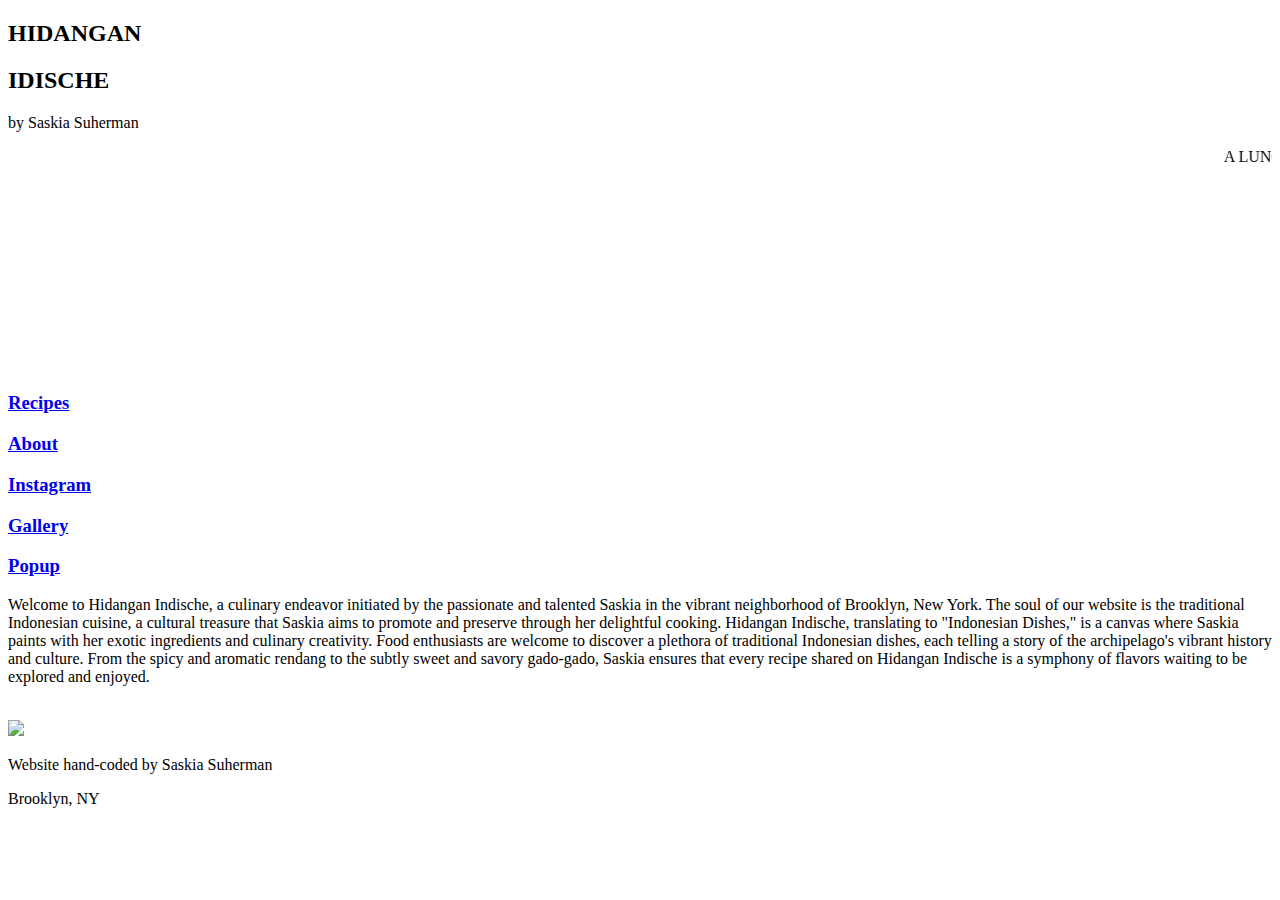
==== index.html @ e31da881 "Add files via upload" ====
<!DOCTYPE html>
<html>
<head>
  <meta charset="utf-8">
  <meta name="viewport" content="width=device-width, initial-scale=1">
  <title></title>
<link rel="stylesheet" href="style.css">
<link rel="stylesheet" href="https://use.typekit.net/uol0pyd.css">
</head>
<body>
	<section>

<h2>HIDANGAN</h2>
<h2>IDISCHE</h2>
<p class="by">by Saskia Suherman</p>
</section>
      <marquee class="marquee">A LUNCH AND DINNER SERIES. A LUNCH AND DINNER SERIES. A LUNCH AND DINNER SERIES. A LUNCH AND DINNER SERIES. A LUNCH AND DINNER SERIES. A LUNCH AND DINNER SERIES</marquee>
<marquee
  direction="down"
  width="250"
  height="200"
>
</marquee>
<div class="container">
  <div class="left-column" >
    <section class="menu">
   <a href="recipe.html"><h3>Recipes</h3></a>
     <a href="about.html"><h3>About</h3></a>
      <a href="https://www.instagram.com/foodfromindo/"> <h3>Instagram</h3></a>
         <a href="gallery.html"><h3>Gallery</h3></a>
           <a href="popup"><h3 class="popup">Popup</h3></a>
         </section>
  </div>
  <div class="right-column">  
    <p>Welcome to Hidangan Indische, a culinary endeavor initiated by the passionate and talented Saskia in the vibrant neighborhood of Brooklyn, New York. The soul of our website is the traditional Indonesian cuisine, a cultural treasure that Saskia aims to promote and preserve through her delightful cooking. Hidangan Indische, translating to "Indonesian Dishes," is a canvas where Saskia paints with her exotic ingredients and culinary creativity. Food enthusiasts are welcome to discover a plethora of traditional Indonesian dishes, each telling a story of the archipelago's vibrant history and culture. From the spicy and aromatic rendang to the subtly sweet and savory gado-gado, Saskia ensures that every recipe shared on Hidangan Indische is a symphony of flavors waiting to be explored and enjoyed. </p>

  <br>
     <img src="imagelanding.jpg" width="900" class="center">    
</div>
</div>
</body>
<footer>
<div class="row">
  <div class="column side">
    <p>Website hand-coded by Saskia Suherman</p>
  </div>
  <div class="column middle">
    <p>   Brooklyn, NY</p>
  </div>

  <div class="column side">
    
  </div>
</div>
</footer>
</html>
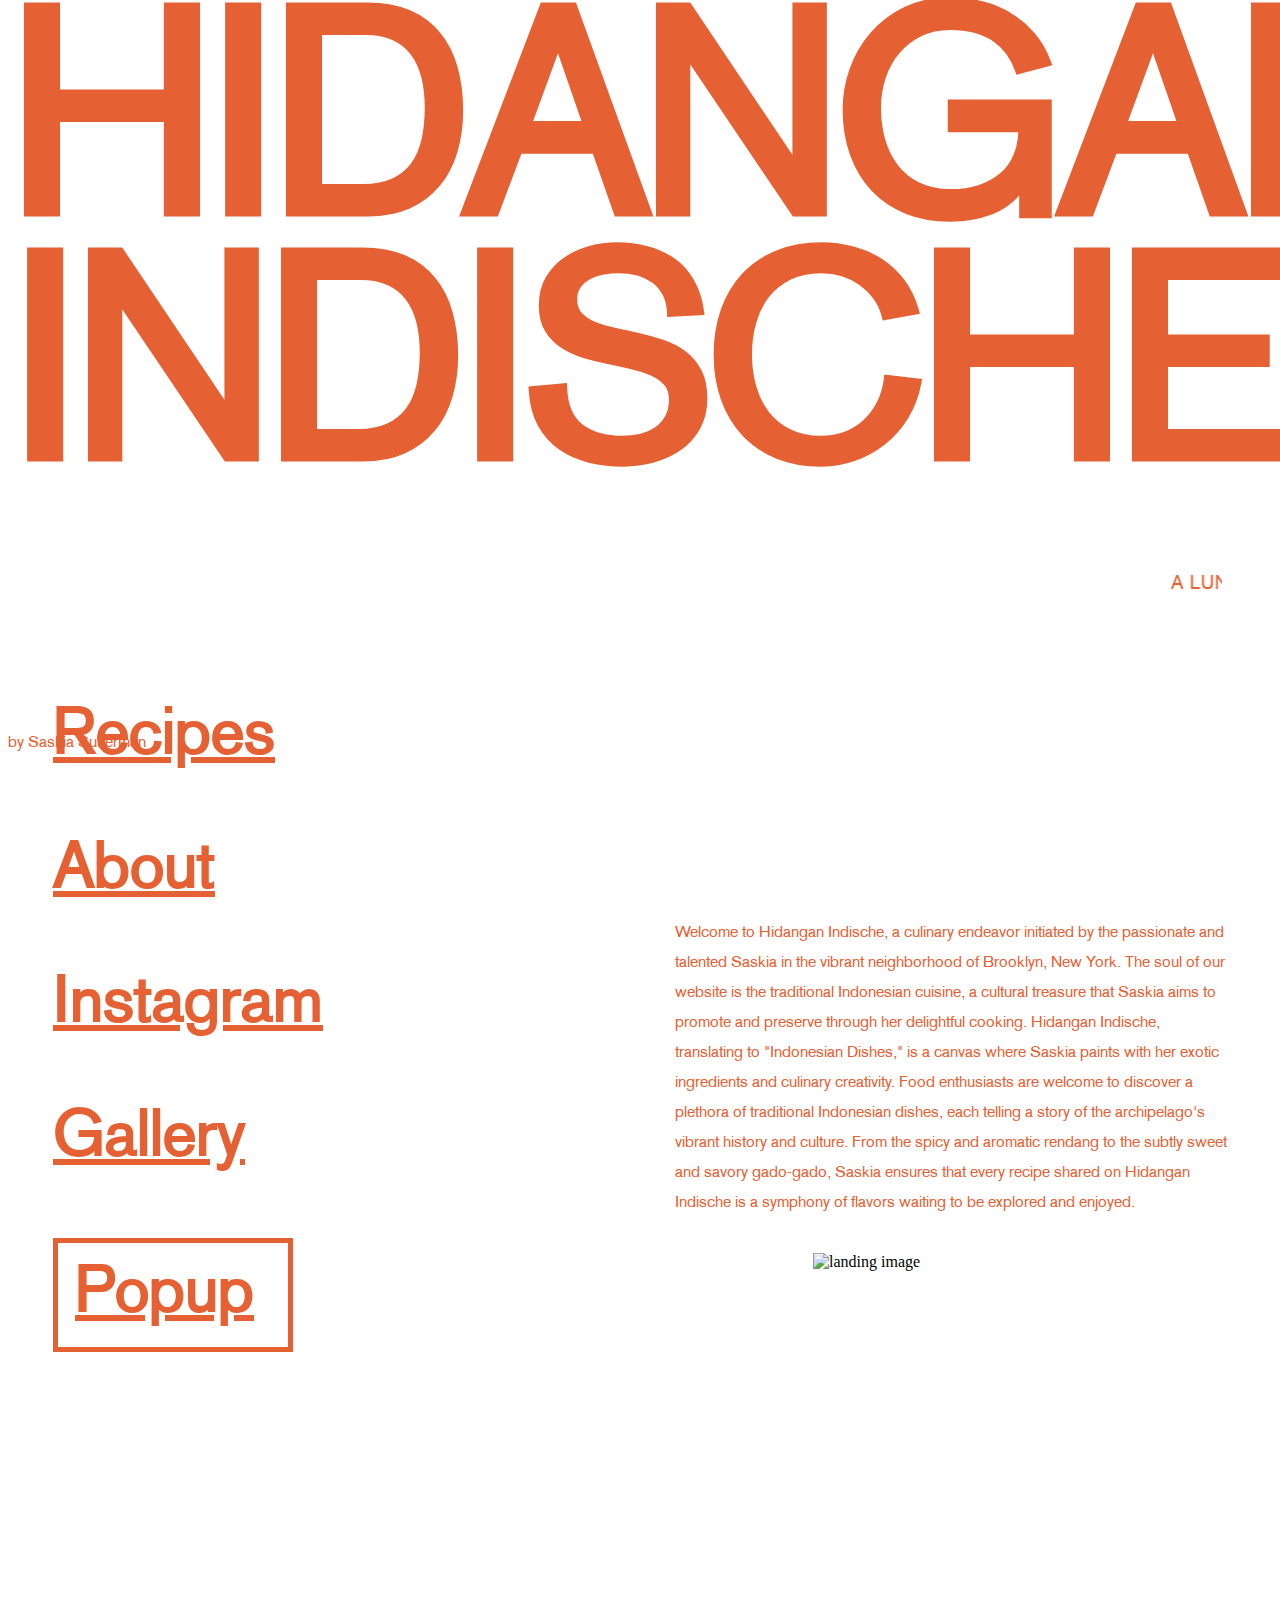
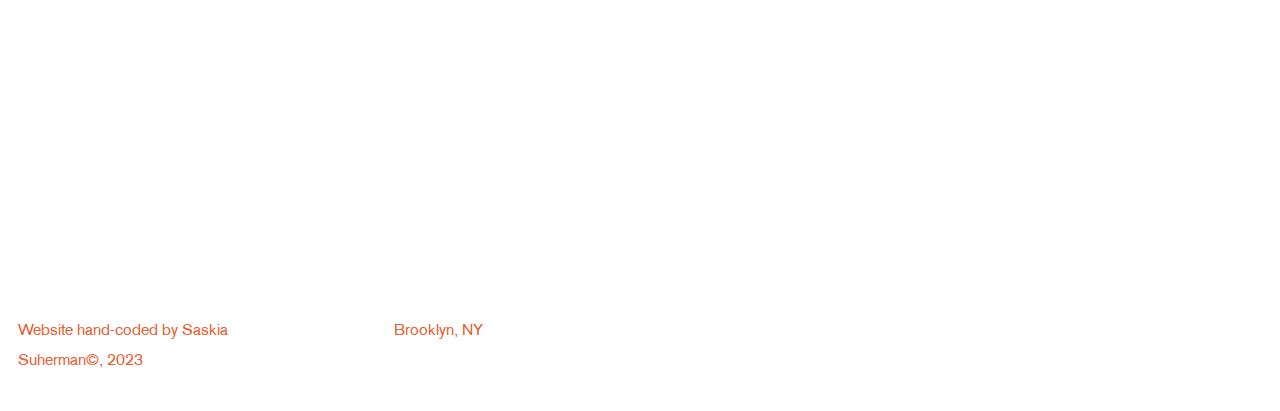
==== commit e9dfcd2b: "update" ====
--- a/index.html
+++ b/index.html
@@ -6,13 +6,19 @@
   <title></title>
 <link rel="stylesheet" href="style.css">
 <link rel="stylesheet" href="https://use.typekit.net/uol0pyd.css">
+
 </head>
 <body>
+
+
 	<section>
 
+
 <h2>HIDANGAN</h2>
-<h2>IDISCHE</h2>
-<p class="by">by Saskia Suherman</p>
+<h2>INDISCHE</h2>
+<div class="by">
+<p>by Saskia Suherman</p>
+</div>
 </section>
       <marquee class="marquee">A LUNCH AND DINNER SERIES. A LUNCH AND DINNER SERIES. A LUNCH AND DINNER SERIES. A LUNCH AND DINNER SERIES. A LUNCH AND DINNER SERIES. A LUNCH AND DINNER SERIES</marquee>
 <marquee
@@ -25,24 +31,26 @@
   <div class="left-column" >
     <section class="menu">
    <a href="recipe.html"><h3>Recipes</h3></a>
-     <a href="about.html"><h3>About</h3></a>
-      <a href="https://www.instagram.com/foodfromindo/"> <h3>Instagram</h3></a>
+   <a href="about.html"><h3>About</h3></a>
+  
+      <a href="https://www.instagram.com/foodfromindo/" target="_blank"> <h3>Instagram</h3></a>
          <a href="gallery.html"><h3>Gallery</h3></a>
-           <a href="popup"><h3 class="popup">Popup</h3></a>
+           <a href="https://partiful.com/e/apkiKah7GUF9eNR0L12s" target="_blank"><h3 class="popup">Popup</h3></a>
          </section>
   </div>
   <div class="right-column">  
     <p>Welcome to Hidangan Indische, a culinary endeavor initiated by the passionate and talented Saskia in the vibrant neighborhood of Brooklyn, New York. The soul of our website is the traditional Indonesian cuisine, a cultural treasure that Saskia aims to promote and preserve through her delightful cooking. Hidangan Indische, translating to "Indonesian Dishes," is a canvas where Saskia paints with her exotic ingredients and culinary creativity. Food enthusiasts are welcome to discover a plethora of traditional Indonesian dishes, each telling a story of the archipelago's vibrant history and culture. From the spicy and aromatic rendang to the subtly sweet and savory gado-gado, Saskia ensures that every recipe shared on Hidangan Indische is a symphony of flavors waiting to be explored and enjoyed. </p>
 
   <br>
-     <img src="imagelanding.jpg" width="900" class="center">    
+     <img src="imagelanding.jpg" width="900" id="center" alt="landing image">    
 </div>
 </div>
+
 </body>
 <footer>
 <div class="row">
   <div class="column side">
-    <p>Website hand-coded by Saskia Suherman</p>
+    <p>Website hand-coded by Saskia Suherman©, 2023</p>
   </div>
   <div class="column middle">
     <p>   Brooklyn, NY</p>
@@ -51,6 +59,23 @@
   <div class="column side">
     
   </div>
-</div>
+
+    <div class="cursors">
+      <div>
+        <span></span>
+      </div>
+      <div></div>
+      <div></div>
+      <div></div>
+      <div></div>
+      <div></div>
+      <div></div>
+      <div></div>
+      <div></div>
+      <div></div>
+      <div></div>
+      <div></div>
+    </div>
+    
 </footer>
 </html>
--- a/style.css
+++ b/style.css
@@ -0,0 +1,492 @@
+a:link {
+  color: #e56032;
+}
+
+/* visited link */
+a:visited {
+  color: #e56032;
+}
+
+/* mouse over link */
+a h3:hover {
+  color: cadetblue;
+  font-style: italic;
+}
+a :hover {
+  color: cadetblue;
+  font-style: italic;
+}
+
+
+
+html {
+    cursor: url("webcursor1.png"), auto !important;
+}
+a {
+    cursor: url("webcursor.png"), auto !important;
+}
+/* selected link */
+a:active {
+  color: cadetblue;
+}
+a h3
+.recipe-container {
+    width: 80%;
+    max-width: 800px;
+    margin: 50px left;
+    padding: 20px;
+    background-color: #fff;
+    box-shadow: 0 2px 4px rgba(0, 0, 0, 0.1);
+
+
+}
+ .galleria{ width: 700px; height: 400px; background: #000 }
+ 
+ul, ol {
+    padding-left: 20px;
+}
+h3 {font-family: "Akzidenz Grotesk Roman", sans-serif;
+font-style: normal;
+color: #e56032;
+line-height: 70px;}
+
+.topnav {
+font-family: "Akzidenz Grotesk Roman", sans-serif;
+font-style: normal;
+background-color:white;
+overflow: hidden;
+position: fixed;
+font-size: 10em;
+width: 800%;
+border-bottom: 2px solid #e56032;
+z-index: 1;
+top: 0;
+    left: 0;
+    width: 100%;
+    padding: 20px 20px 10px 20px;
+
+}
+
+
+.topnav a {
+  float: left;
+  color: #e56032;
+  text-align: center;
+  padding: 14px 16px;
+  text-decoration: none;
+  font-size: 40px;
+  background-color: white;
+
+}
+
+
+
+ #center{display: block;
+  margin-left: auto;
+  margin-right: auto;
+  width: 50%;}
+
+
+
+
+
+
+
+
+
+
+
+
+
+
+
+
+p,li,h2,desc {
+font-family: "Akzidenz Grotesk Roman", sans-serif;
+font-style: normal;
+color: #e56032;
+line-height: 30px;}
+
+.marquee{transform: translate(0px,-200px);
+    font-family: "Akzidenz Grotesk Roman", 
+    sans-serif;color: #e56032;
+    font-size: 20px;
+position: relative;
+  width: 100%;
+  overflow: hidden;
+  height: 40px;
+margin-left:-50px}
+
+  @keyframes scroll {
+  from {
+    transform: translateX(0);
+  }
+  to {
+    transform: translateX(calc(-100% - var(--gap)));
+  }
+}
+
+
+@keyframes marquee {
+  0% {
+    left: 100%;
+  }
+  100% {
+    left: -147px /* same as your text width */
+  }
+}
+
+
+
+h4{line-height: 30px; font-size: 2em;}
+
+h5 {font-size: 10px;font-family: "Akzidenz Grotesk Roman", sans-serif;color: #e56032;}
+@font-face {
+    font-family: 'Akzidenz Grotesk Roman';
+    font-style: normal;
+    font-weight: normal;
+    src: local('Akzidenz Grotesk Roman'), url('Akzidenz-grotesk-roman.woff') format('woff');
+    }}
+
+.by {transform:translate(100px,-460px);background-color:grey;}
+
+.popup{border: solid;
+    padding:17px; 
+    border-width:5px; 
+width: 240px;}
+
+h2{
+font-size: 18em;
+text-align: center;
+transform: translate(0px, -100px);
+font-weight: 100px;
+letter-spacing: -10px;
+line-height: 6px;}
+
+h3{
+    font-size: 4em;
+    font-weight: 10px;
+}
+h4{font-family: "Akzidenz Grotesk Roman", sans-serif;color: #e56032;}
+@font-face {
+    font-family: 'Akzidenz Grotesk Roman';
+    font-style: normal;
+    font-weight: normal;
+    src: local('Akzidenz Grotesk Roman'), url('Akzidenz-grotesk-roman.woff') format('woff');
+    }
+
+    @font-face {
+  font-family: "Akzidenz Roman";
+  src: url("fonts/awesome-font.woff") format('woff');
+}
+
+@font-face {
+  font-family: "myfont";
+  src: url("fonts/awesome-font-bold.woff") format('woff');
+  font-weight: bold;
+}
+
+.container {
+    display: flex;
+     align-items: center;
+  justify-content: center;
+  padding: 40px;
+  column-gap: 60px;
+  transform: translate(0px, -370px);
+  vertical-align: top;
+
+}
+.left-column {
+ flex: 5; /* 70% width */
+    padding: 5px;
+  transform: translate(0px, -60px);
+  vertical-align: top;
+}
+.right-column {
+    flex: 5; /* 30% width */
+    padding: 5px;
+}
+
+.menu{text-decoration: underline;
+text-decoration-color: #e56032;}
+
+
+
+.container-img {
+    display: flex;
+     align-items: center;
+  justify-content: center;
+  padding: 70px;
+  column-gap: 10px;
+  transform: translate(0px, -70px);
+  vertical-align: top;
+
+}
+.left-column-img {
+ flex: 5; /* 70% width */
+    padding: 5px;
+  transform: translate(0px, -60px);
+  vertical-align: top;
+}
+.right-column-img {
+    flex: 5; /* 30% width */
+    padding: 5px;
+}
+
+
+
+.recipetitle{margin-left: 60px;}
+
+
+div.gallery:hover {
+  color: #111; 
+    background: #e56032; 
+    box-shadow: 0 0 100px #e56032; 
+}
+
+div.gallery img {
+  width: 100%;
+  height: auto;
+}
+
+.gall{
+    width: 100%;
+    align-items: center;
+    margin-left: 50px;
+}
+
+div.desc {
+  padding: 15px;
+  text-align: center;
+}
+
+* {
+  box-sizing: border-box;
+}
+
+.responsive {
+  padding: 0 6px;
+  float: left;
+  width: 18%;
+ padding: 10px;
+}
+
+@media only screen and (max-width: 700px) {
+  .responsive {
+    width: 49.99999%;
+    margin: 6px 0;
+  }
+}
+
+@media only screen and (max-width: 500px) {
+  .responsive {
+    width: 100%;
+  }
+}
+
+.clearfix:after {
+  content: "";
+  display: table;
+  clear: both;
+}
+
+
+
+.suggestion-box {
+    width: 400px;
+    height: 400px;
+    margin: left;
+    margin-left: 60px;
+    transform: translete(0px,230px);
+}
+
+
+
+
+
+label {
+    font-size: 10px;
+    color: #333;
+    font-family: 'Akzidenz Grotesk Roman';
+}
+
+input[type=text], textarea {
+    width: 100%;
+    padding: 10px;
+    margin: 8px 0;
+    display: inline-block;
+    border: 1px solid #ccc;
+    border-radius: 4px;
+    box-sizing: border-box;
+}
+
+input[type=submit] {
+    width: 100%;
+    background-color: #e56032;;
+    color: white;
+    padding: 14px 20px;
+    margin: 8px 0;
+ 
+    cursor: pointer;
+}
+
+
+input[type=submit]:hover {
+    background-color: #e56034;
+}
+
+
+
+
+.column {
+  float: left;
+  padding: 10px;
+}
+
+/* Left and right column */
+.column.side {
+  width: 25%;
+}
+
+/* Middle column */
+.column.middle {
+  width: 50%;
+  margin-left: 60px;
+}
+
+
+/* Clear floats after the columns */
+.row::after {
+  content: "";
+  display: table;
+  clear: both;
+}
+
+
+@media screen and (max-width: 600px) {
+  .column.side, .column.middle {
+    width: 100%;
+  }
+
+.photo-container {
+    position: absolute;
+    overflow: hidden;
+    border-radius: 8px;
+    transition: transform 0.3s ease-in-out;
+}
+
+.photo-container img {
+    width: 100%;
+    height: auto;
+    display: block;
+    transition: transform 0.3s ease-in-out;
+}
+
+.imaging{display: block;
+width: 100%;height: auto;}
+.photo-container:hover {
+    transform: scale(1.05);
+}
+.texting{color: white;font-size: 20px;
+  position: absolute;
+  top: 50%;
+  left: 50%;-webkit-transform: translate(-50%, -50%);
+  -ms-transform: translate(-50%, -50%);
+  transform: translate(-50%, -50%);
+  text-align: center;}
+
+.gallery1{height: 100px;
+display: grid;
+grid-template-columns: repeat(3, 200px);
+justify-content:center;
+align-content:center;
+gap:16px; }
+
+.containers{
+    position: relative;
+    width: 50%;
+}
+
+
+
+.photo-container:hover img {
+    transform: scale(1.1);}
+
+
+#image {
+    max-width: 80%;
+    max-height: 80%;
+    border: 4px solid white;
+    box-shadow: 1px 3px 20px rgba(0,0,0,0.5);
+}
+
+/*image gallery*/
+
+.picture {
+    display: flex;
+    flex-wrap: wrap;
+    gap: 20px;
+}
+
+
+
+.overlayed {
+  position: absolute;
+  top: 0;
+  bottom: 0;
+  left: 0;
+  right: 0;
+  height: 100%;
+  width: 100%;
+  opacity: 0;
+  transition: .5s ease;
+  background-color: #008CBA;
+}
+
+.containers:hover .overlay {
+  opacity: 1;
+}
+
+
+
+::selection {
+  background: cadetblue; 
+}
+::-moz-selection {
+  background: cadetblue;
+  opacity: 100%; 
+ 
+}
+
+/*
+div.cursors div {
+  position: absolute;
+  top: 300px;
+  left: 300px;
+  width: 32px;
+  height: 32px;
+  background-color: cadetblue;
+  border-radius: 50%;
+  z-index: 10000;
+  pointer-events: none;
+  transform: translate(-50%, -50%);
+}
+
+div.cursors div span {
+  position: absolute;
+  top: 0;
+  left: 40px;
+  width: 300px;
+  
+  font-size: 32px;
+  font-weight: 700;
+  line-height: 32px;
+  color: #ff4141;
+  
+  opacity: 0;
+  transition: opacity 0.5s;
+}
+
+div.cursors div span.visible {
+  opacity: 1;
+}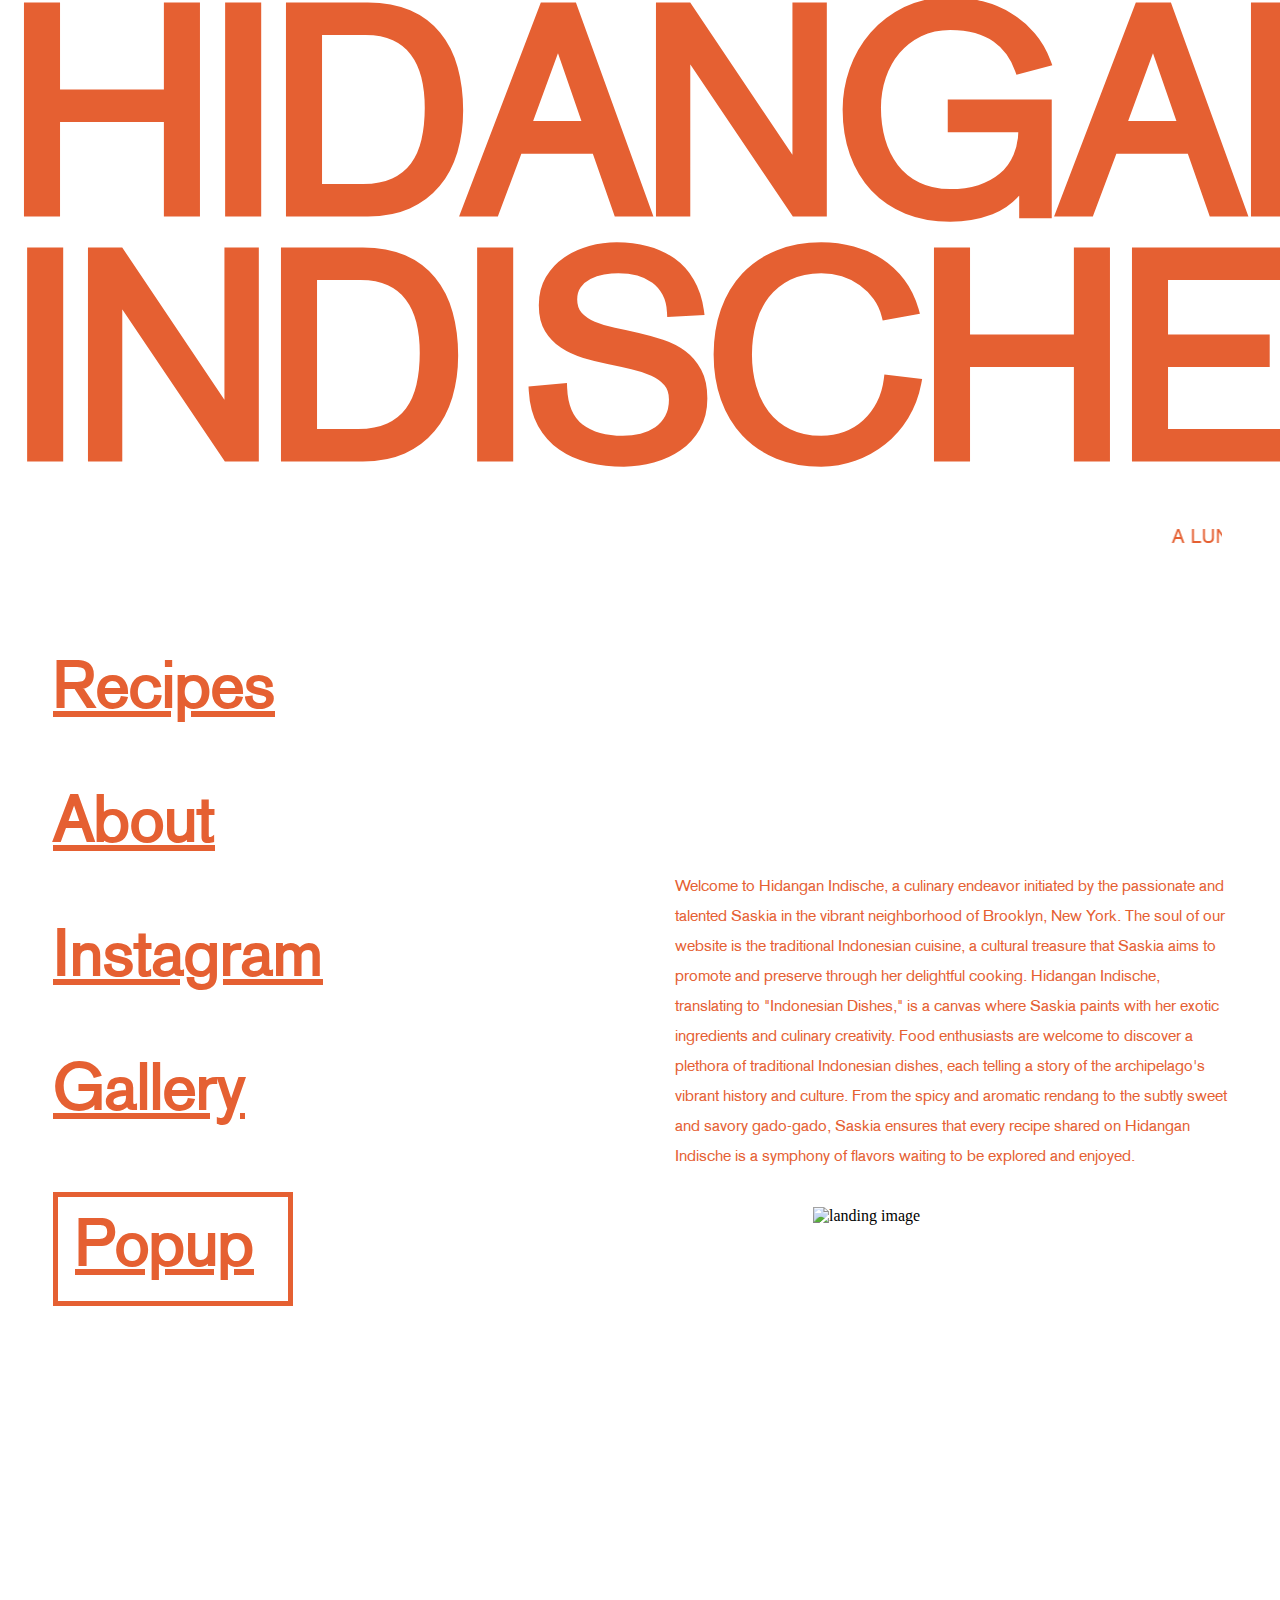
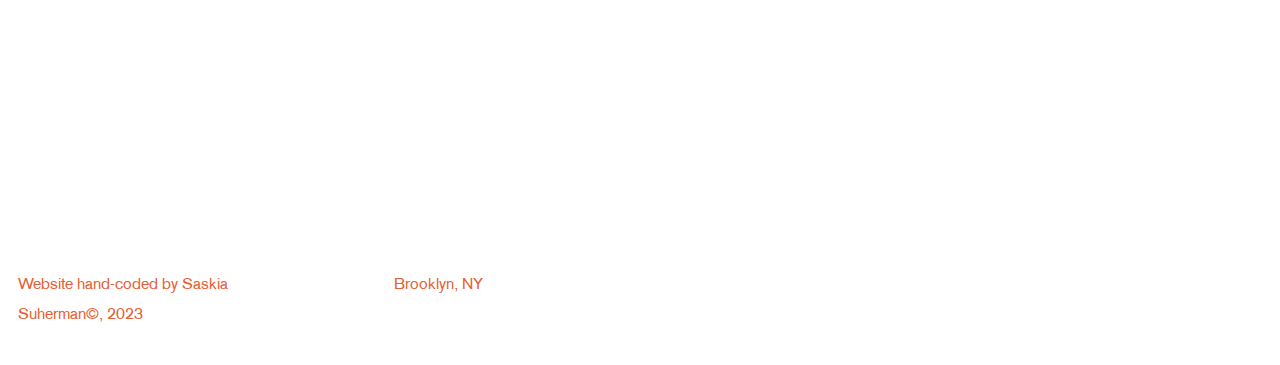
==== commit 5c81aa54: "update" ====
--- a/index.html
+++ b/index.html
@@ -16,8 +16,8 @@
 
 <h2>HIDANGAN</h2>
 <h2>INDISCHE</h2>
-<div class="by">
-<p>by Saskia Suherman</p>
+<div class="name">
+
 </div>
 </section>
       <marquee class="marquee">A LUNCH AND DINNER SERIES. A LUNCH AND DINNER SERIES. A LUNCH AND DINNER SERIES. A LUNCH AND DINNER SERIES. A LUNCH AND DINNER SERIES. A LUNCH AND DINNER SERIES</marquee>
--- a/style.css
+++ b/style.css
@@ -148,7 +148,7 @@
     src: local('Akzidenz Grotesk Roman'), url('Akzidenz-grotesk-roman.woff') format('woff');
     }}
 
-.by {transform:translate(100px,-460px);background-color:grey;}
+.name {transform:translate(100px,-460px);background-color:grey;}
 
 .popup{border: solid;
     padding:17px; 
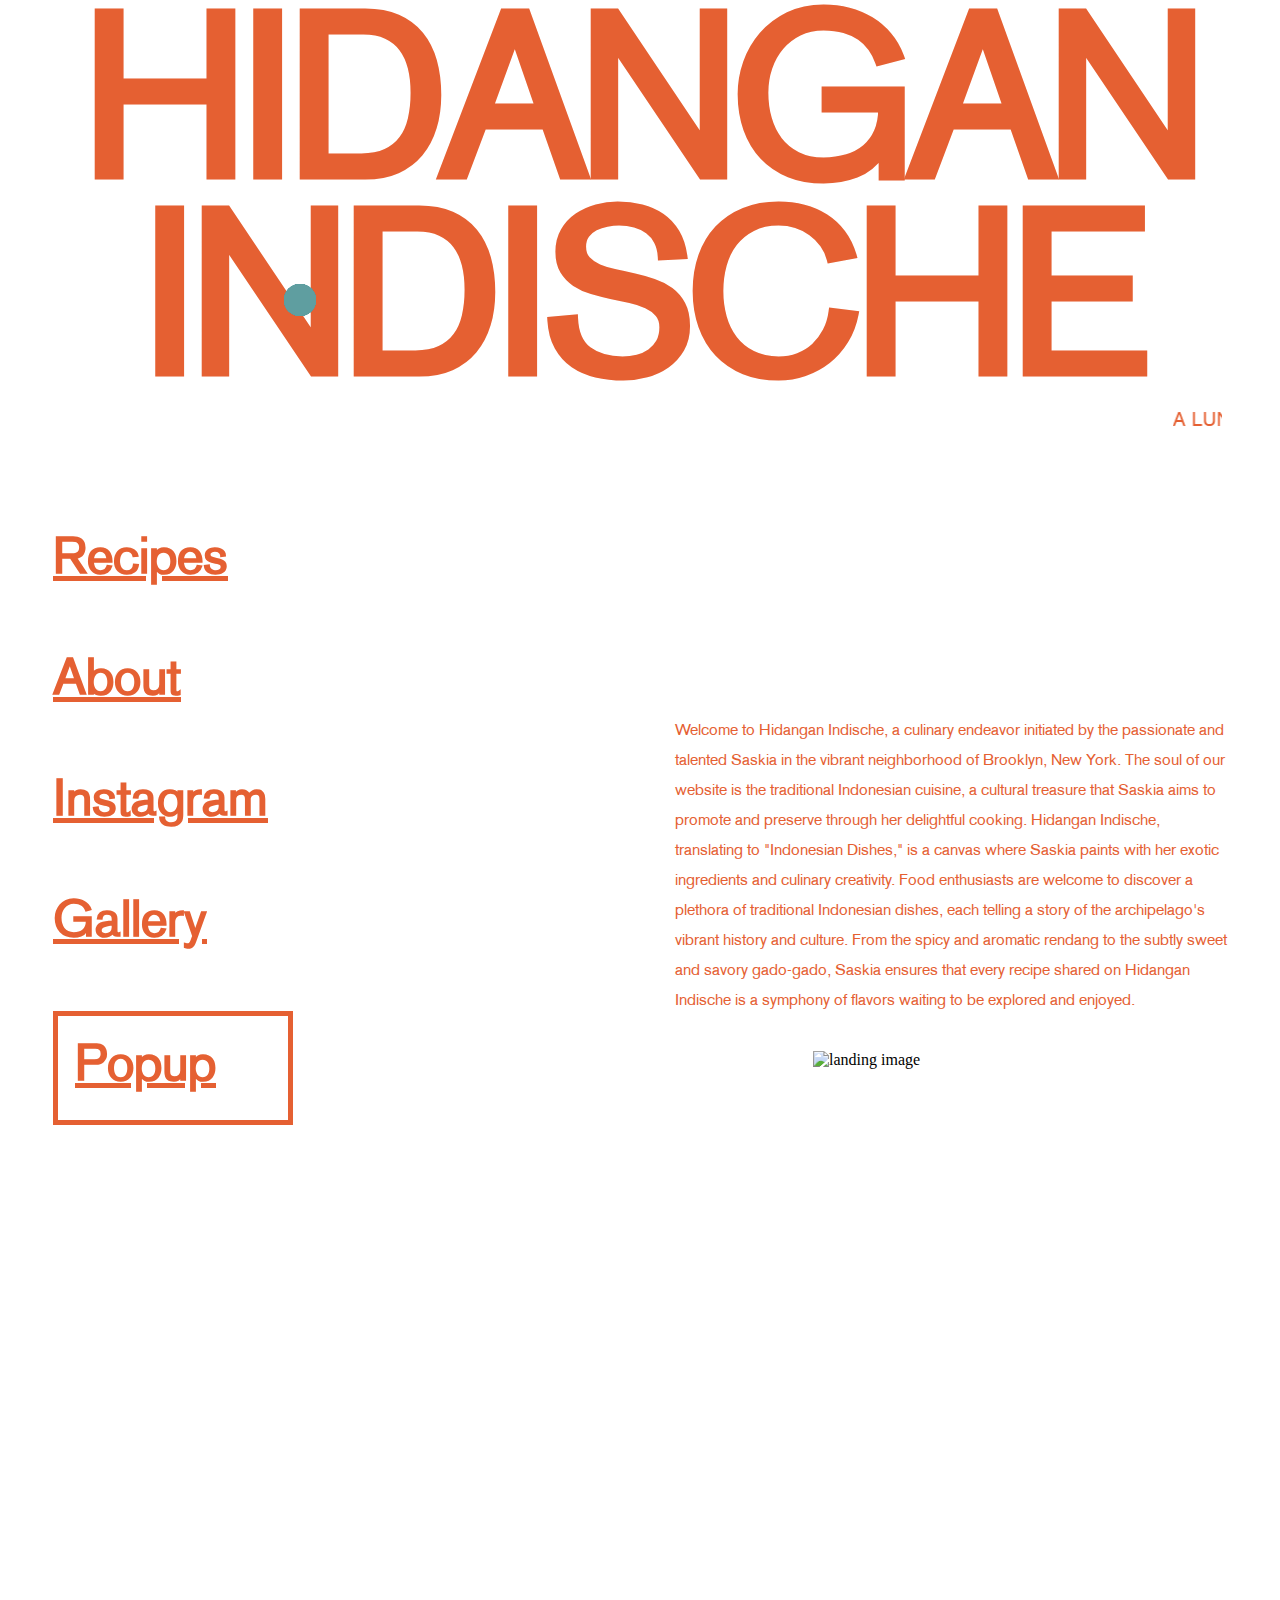
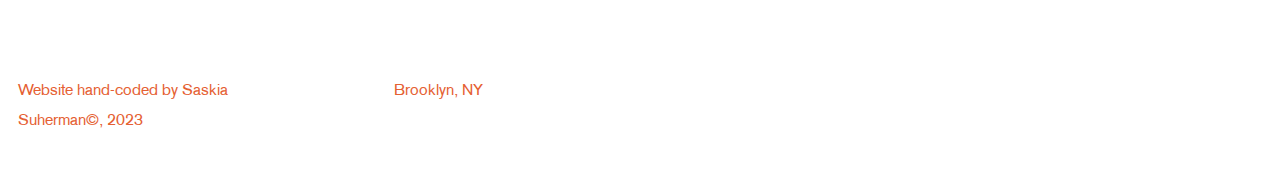
==== commit c74cb3bb: "fixed cursor" ====
--- a/index.html
+++ b/index.html
@@ -1,18 +1,20 @@
 <!DOCTYPE html>
-<html>
+<html lange="en">
 <head>
+
   <meta charset="utf-8">
   <meta name="viewport" content="width=device-width, initial-scale=1">
-  <title></title>
+  <title>Hidangan Indishce</title>
 <link rel="stylesheet" href="style.css">
 <link rel="stylesheet" href="https://use.typekit.net/uol0pyd.css">
+ <link rel="icon" type="image/x-icon" href="favicon.png">
 
 </head>
 <body>
 
 
 	<section>
-
+<br>
 
 <h2>HIDANGAN</h2>
 <h2>INDISCHE</h2>
@@ -76,6 +78,8 @@
       <div></div>
       <div></div>
     </div>
+
+<script src="cursors.js"></script>
     
 </footer>
 </html>
--- a/style.css
+++ b/style.css
@@ -19,12 +19,12 @@
 
 
 
-html {
+/*html {
     cursor: url("webcursor1.png"), auto !important;
 }
 a {
     cursor: url("webcursor.png"), auto !important;
-}
+}*/
 /* selected link */
 a:active {
   color: cadetblue;
@@ -156,7 +156,7 @@
 width: 240px;}
 
 h2{
-font-size: 18em;
+font-size: 18vw;
 text-align: center;
 transform: translate(0px, -100px);
 font-weight: 100px;
@@ -164,7 +164,7 @@
 line-height: 6px;}
 
 h3{
-    font-size: 4em;
+    font-size: 4vw;
     font-weight: 10px;
 }
 h4{font-family: "Akzidenz Grotesk Roman", sans-serif;color: #e56032;}
@@ -362,103 +362,6 @@
   clear: both;
 }
 
-
-@media screen and (max-width: 600px) {
-  .column.side, .column.middle {
-    width: 100%;
-  }
-
-.photo-container {
-    position: absolute;
-    overflow: hidden;
-    border-radius: 8px;
-    transition: transform 0.3s ease-in-out;
-}
-
-.photo-container img {
-    width: 100%;
-    height: auto;
-    display: block;
-    transition: transform 0.3s ease-in-out;
-}
-
-.imaging{display: block;
-width: 100%;height: auto;}
-.photo-container:hover {
-    transform: scale(1.05);
-}
-.texting{color: white;font-size: 20px;
-  position: absolute;
-  top: 50%;
-  left: 50%;-webkit-transform: translate(-50%, -50%);
-  -ms-transform: translate(-50%, -50%);
-  transform: translate(-50%, -50%);
-  text-align: center;}
-
-.gallery1{height: 100px;
-display: grid;
-grid-template-columns: repeat(3, 200px);
-justify-content:center;
-align-content:center;
-gap:16px; }
-
-.containers{
-    position: relative;
-    width: 50%;
-}
-
-
-
-.photo-container:hover img {
-    transform: scale(1.1);}
-
-
-#image {
-    max-width: 80%;
-    max-height: 80%;
-    border: 4px solid white;
-    box-shadow: 1px 3px 20px rgba(0,0,0,0.5);
-}
-
-/*image gallery*/
-
-.picture {
-    display: flex;
-    flex-wrap: wrap;
-    gap: 20px;
-}
-
-
-
-.overlayed {
-  position: absolute;
-  top: 0;
-  bottom: 0;
-  left: 0;
-  right: 0;
-  height: 100%;
-  width: 100%;
-  opacity: 0;
-  transition: .5s ease;
-  background-color: #008CBA;
-}
-
-.containers:hover .overlay {
-  opacity: 1;
-}
-
-
-
-::selection {
-  background: cadetblue; 
-}
-::-moz-selection {
-  background: cadetblue;
-  opacity: 100%; 
- 
-}
-
-/*
 div.cursors div {
   position: absolute;
   top: 300px;
@@ -489,4 +392,99 @@
 
 div.cursors div span.visible {
   opacity: 1;
-}+}
+
+@media screen and (max-width: 600px) {
+  .column.side, .column.middle {
+    width: 100%;
+  }
+
+.photo-container {
+    position: absolute;
+    overflow: hidden;
+    border-radius: 8px;
+    transition: transform 0.3s ease-in-out;
+}
+
+.photo-container img {
+    width: 100%;
+    height: auto;
+    display: block;
+    transition: transform 0.3s ease-in-out;
+}
+
+.imaging{display: block;
+width: 100%;height: auto;}
+.photo-container:hover {
+    transform: scale(1.05);
+}
+.texting{color: white;font-size: 20px;
+  position: absolute;
+  top: 50%;
+  left: 50%;-webkit-transform: translate(-50%, -50%);
+  -ms-transform: translate(-50%, -50%);
+  transform: translate(-50%, -50%);
+  text-align: center;}
+
+.gallery1{height: 100px;
+display: grid;
+grid-template-columns: repeat(3, 200px);
+justify-content:center;
+align-content:center;
+gap:16px; }
+
+.containers{
+    position: relative;
+    width: 50%;
+}
+
+
+
+.photo-container:hover img {
+    transform: scale(1.1);}
+
+
+#image {
+    max-width: 80%;
+    max-height: 80%;
+    border: 4px solid white;
+    box-shadow: 1px 3px 20px rgba(0,0,0,0.5);
+}
+
+/*image gallery*/
+
+.picture {
+    display: flex;
+    flex-wrap: wrap;
+    gap: 20px;
+}
+
+
+
+.overlayed {
+  position: absolute;
+  top: 0;
+  bottom: 0;
+  left: 0;
+  right: 0;
+  height: 100%;
+  width: 100%;
+  opacity: 0;
+  transition: .5s ease;
+  background-color: #008CBA;
+}
+
+.containers:hover .overlay {
+  opacity: 1;
+}
+
+
+
+::selection {
+  background: cadetblue; 
+}
+::-moz-selection {
+  background: cadetblue;
+  opacity: 100%; 
+ 
+}
